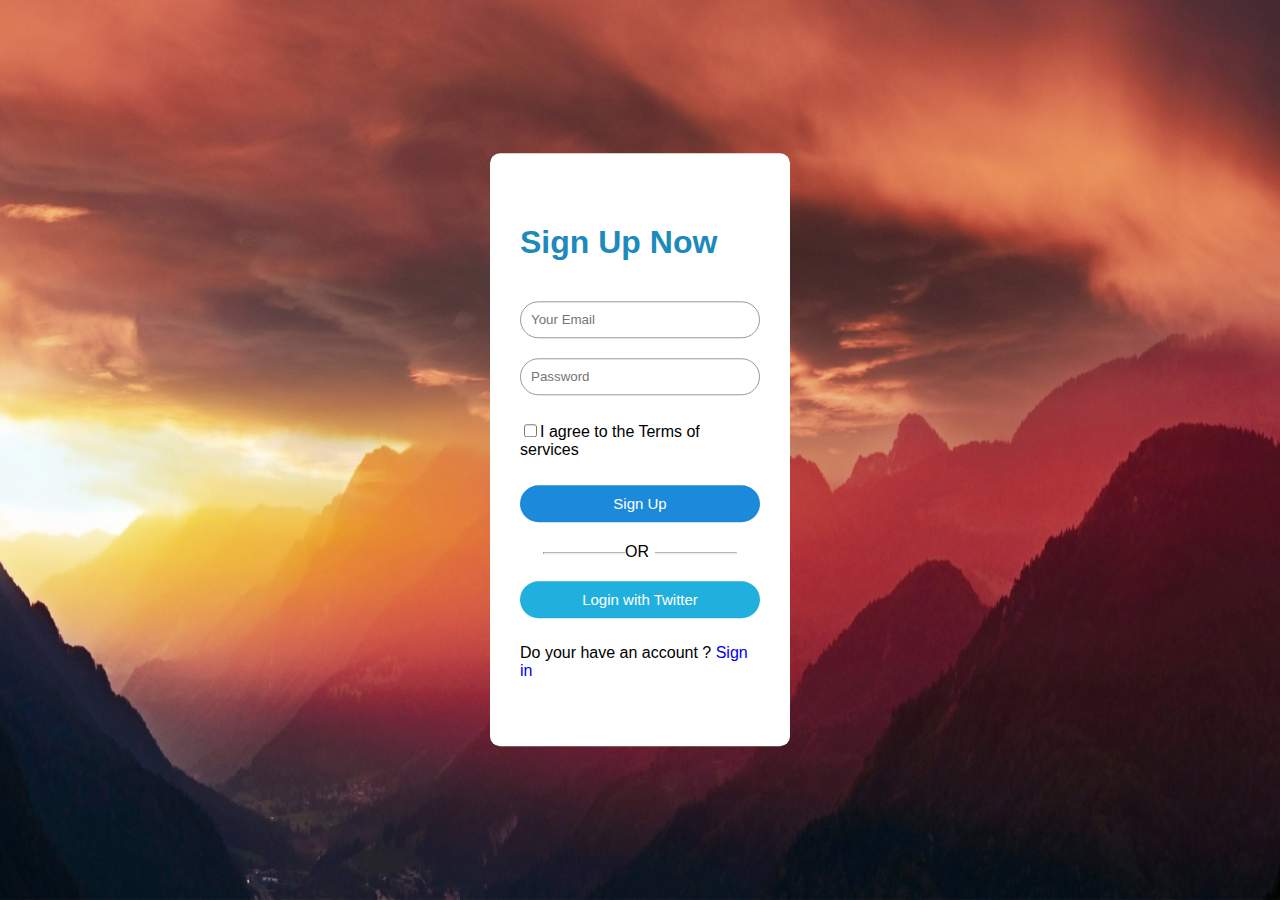
==== signup.html @ 57dba2f0 "signup" ====
<html>
<head>
  <title>Welcome to </title>
  <meta name="viewport" content="width=device-width, initial-scale=1.0">
  <link rel="stylesheet" type="text/css" href="css01.css">
  <link rel="stylesheet" type="text/css" href="https://stackpath.bootstrapcdn.com/font-awesome/4.7.0/css/font-awesome.min.css">
</head>
<body>
  <div class="sign-up-form">
    <h1>Sign Up Now</h1>
  <form>
    <!--<p>Enter Name
    <input type="text" name="" placeholder="First Name">
    <input type="text" name="" placeholder="Middle Name">
    <input type="text" name="" placeholder="Last Name">
  </p>
    <p>Enter Username
    <input type="text" name="" placeholder="Username"> </p>
    <p>Enter email-->
    <input type="email" class="input-box" placeholder="Your Email">
    <input type="password" class="input-box" placeholder="Password">

    <p><span><input type="checkbox"></span>I agree to the Terms of services</p>
    <button type="button" class="signup-btn">Sign Up</button>
    <hr>
    <p class="or">OR</p>
    <button type="button" class="twitter-btn">Login with Twitter</button>
    <p>Do your have an account ? <a href="index.html">Sign in</a></p>

  </form>
 </div>

</body>
</html>
---- css01.css ----
body{
  margin:0;
  padding: 0;
  background-image: url(background.jpg);
  background-size: cover;
  background-position: center;
  font-family: sans-serif;
}
.sign-up-form
{

  width: 300px;
  background:#fff;
  color: #000;
  top: 50%;
  left: 50%;
  position: absolute;
  transform: translate(-50%,-50%);
  box-sizing: border-box;
  padding: 50px 30px;
  border-radius: 10px;

}


.sign-up-form h1{
  color: #1c8abd;
  margin-bottom: 30px
}
.input-box{
  border-radius: 20px;
  padding: 10px;
  margin: 10px 0;
  width: 100%;
  border:1px solid #999;
  outline: none;

}
button{
  color: #fff;
  width: 100%;
  padding: 10px;
  border-radius: 20px;
  font-size: 15px;
  margin: 10px 0;
  border: none;
  outline:none;
  cursor: pointer;
}
.signup-btn{
  background-color: #1c8adb;
}
.twitter-btn{
  background-color: #21afde;
}
a{
  text-decoration: none;
}
hr{
  margin-top: 20px;
  width: 80%;
}
.or{
  background: #fff;
  width: 30px;
  margin: -19px auto 10px;
}
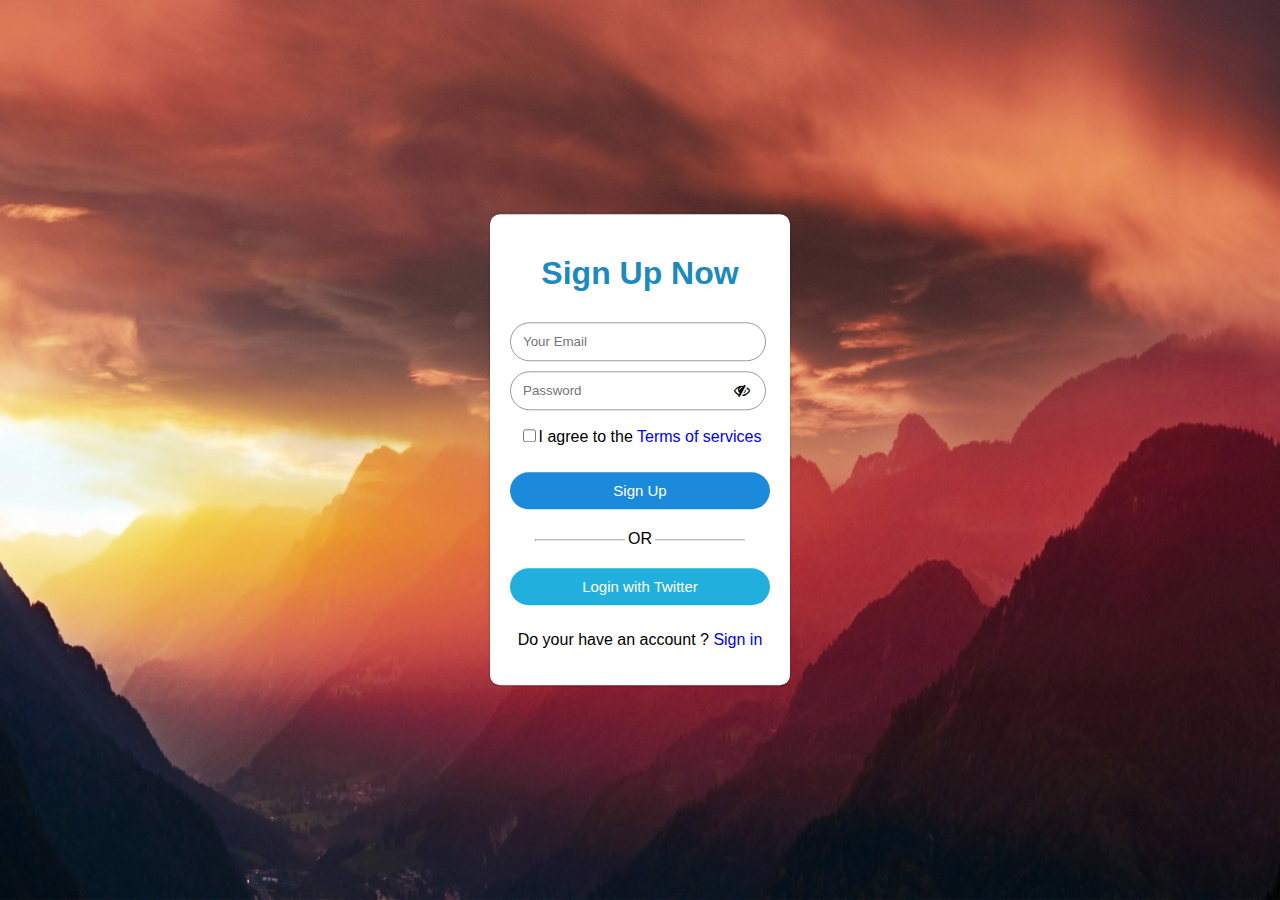
==== commit af37b4e8: "eyelash corr" ====
--- a/signup.html
+++ b/signup.html
@@ -17,10 +17,17 @@
     <p>Enter Username
     <input type="text" name="" placeholder="Username"> </p>
     <p>Enter email-->
-    <input type="email" class="input-box" placeholder="Your Email">
-    <input type="password" class="input-box" placeholder="Password">
-
-    <p><span><input type="checkbox"></span>I agree to the Terms of services</p>
+    <div class="input-box1">
+    <input type="email" placeholder="Your Email">
+    </div>
+    <div class="input-box2">
+    <input type="password"  placeholder="Password" id="myInput"  maxlength="21" minlength="8" required>
+    <span class="eye" onclick="myFunction()">
+     <i id="hide1" class="fa fa-eye"></i>
+     <i id="hide2" class="fa fa-eye-slash"></i>
+    </span>
+    </div>
+    <p><span><input type="checkbox"></span>I agree to the <a href="#">Terms of services<a></p>
     <button type="button" class="signup-btn">Sign Up</button>
     <hr>
     <p class="or">OR</p>
@@ -29,6 +36,20 @@
 
   </form>
  </div>
+ <script>
+ function myFunction(){
+   var x = document.getElementById("myInput");
+   var y = document.getElementById("hide1");
+   var z = document.getElementById("hide2");
+   if(x.type === 'password'){
+     x.type="text";
+     y.style.display="block";
+     z.style.display="none";}
+   else{
+     x.type="password";
+     y.style.display="none";
+     z.style.display="block";}}
+ </script>
 
 </body>
 </html>
--- a/css01.css
+++ b/css01.css
@@ -5,35 +5,67 @@
   background-size: cover;
   background-position: center;
   font-family: sans-serif;
+  background-attachment: fixed;
+    scroll-behavior: smooth;
+}
+.sign-up-form{
+  width:100%;
 }
 .sign-up-form
 {
 
   width: 300px;
-  background:#fff;
-  color: #000;
+  box-shadow: 0 0 3px 0 rgba(0,0,0,0.3);
+  background: #fff;
+  padding: 20px;
   top: 50%;
   left: 50%;
   position: absolute;
   transform: translate(-50%,-50%);
   box-sizing: border-box;
-  padding: 50px 30px;
+  text-align: center;
   border-radius: 10px;
-
+  background-attachment: fixed;
 }
 
+#hide1{display: none;}
+.eye{
+  position: absolute;
+  right:40px;
+}
 
 .sign-up-form h1{
   color: #1c8abd;
-  margin-bottom: 30px
+  margin-bottom: 30px;
 }
-.input-box{
+.input-box1{
   border-radius: 20px;
   padding: 10px;
   margin: 10px 0;
-  width: 100%;
+  width: 90%;
   border:1px solid #999;
   outline: none;
+
+}
+.input-box1 input{
+
+ width:100%;
+ border: none;
+ outline: none;
+
+}
+.input-box2{
+  border-radius: 20px;
+  padding: 10px;
+  width: 90%;
+  border:1px solid #999;
+  outline: none;
+
+}
+.input-box2 input{
+ width:100%;
+ border: none;
+ outline: none;
 
 }
 button{
@@ -46,6 +78,16 @@
   border: none;
   outline:none;
   cursor: pointer;
+}
+@media screen and (max-width:346px){
+  .sign-up-form{
+    width: 80%;
+  }
+}
+@media screen and (max-height:609px){
+  .sign-up-form{
+    height:auto;
+  }
 }
 .signup-btn{
   background-color: #1c8adb;
